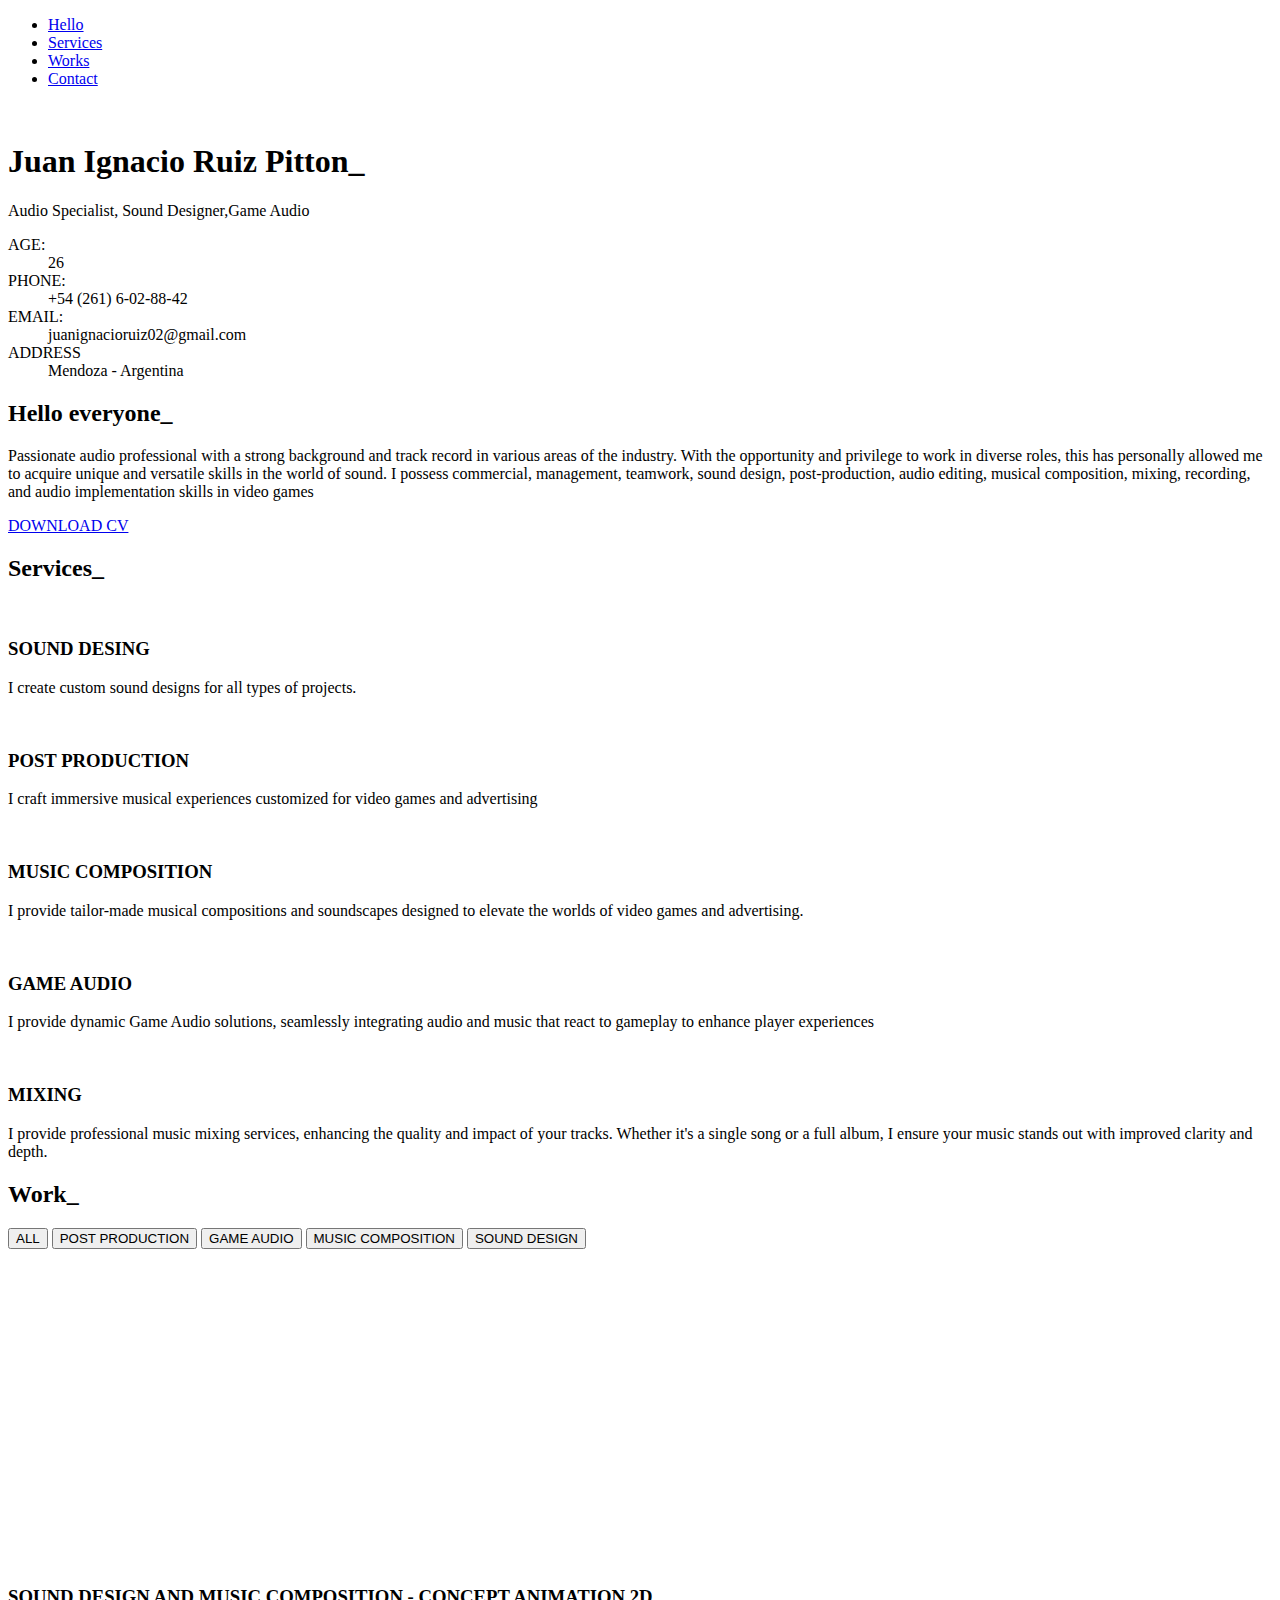
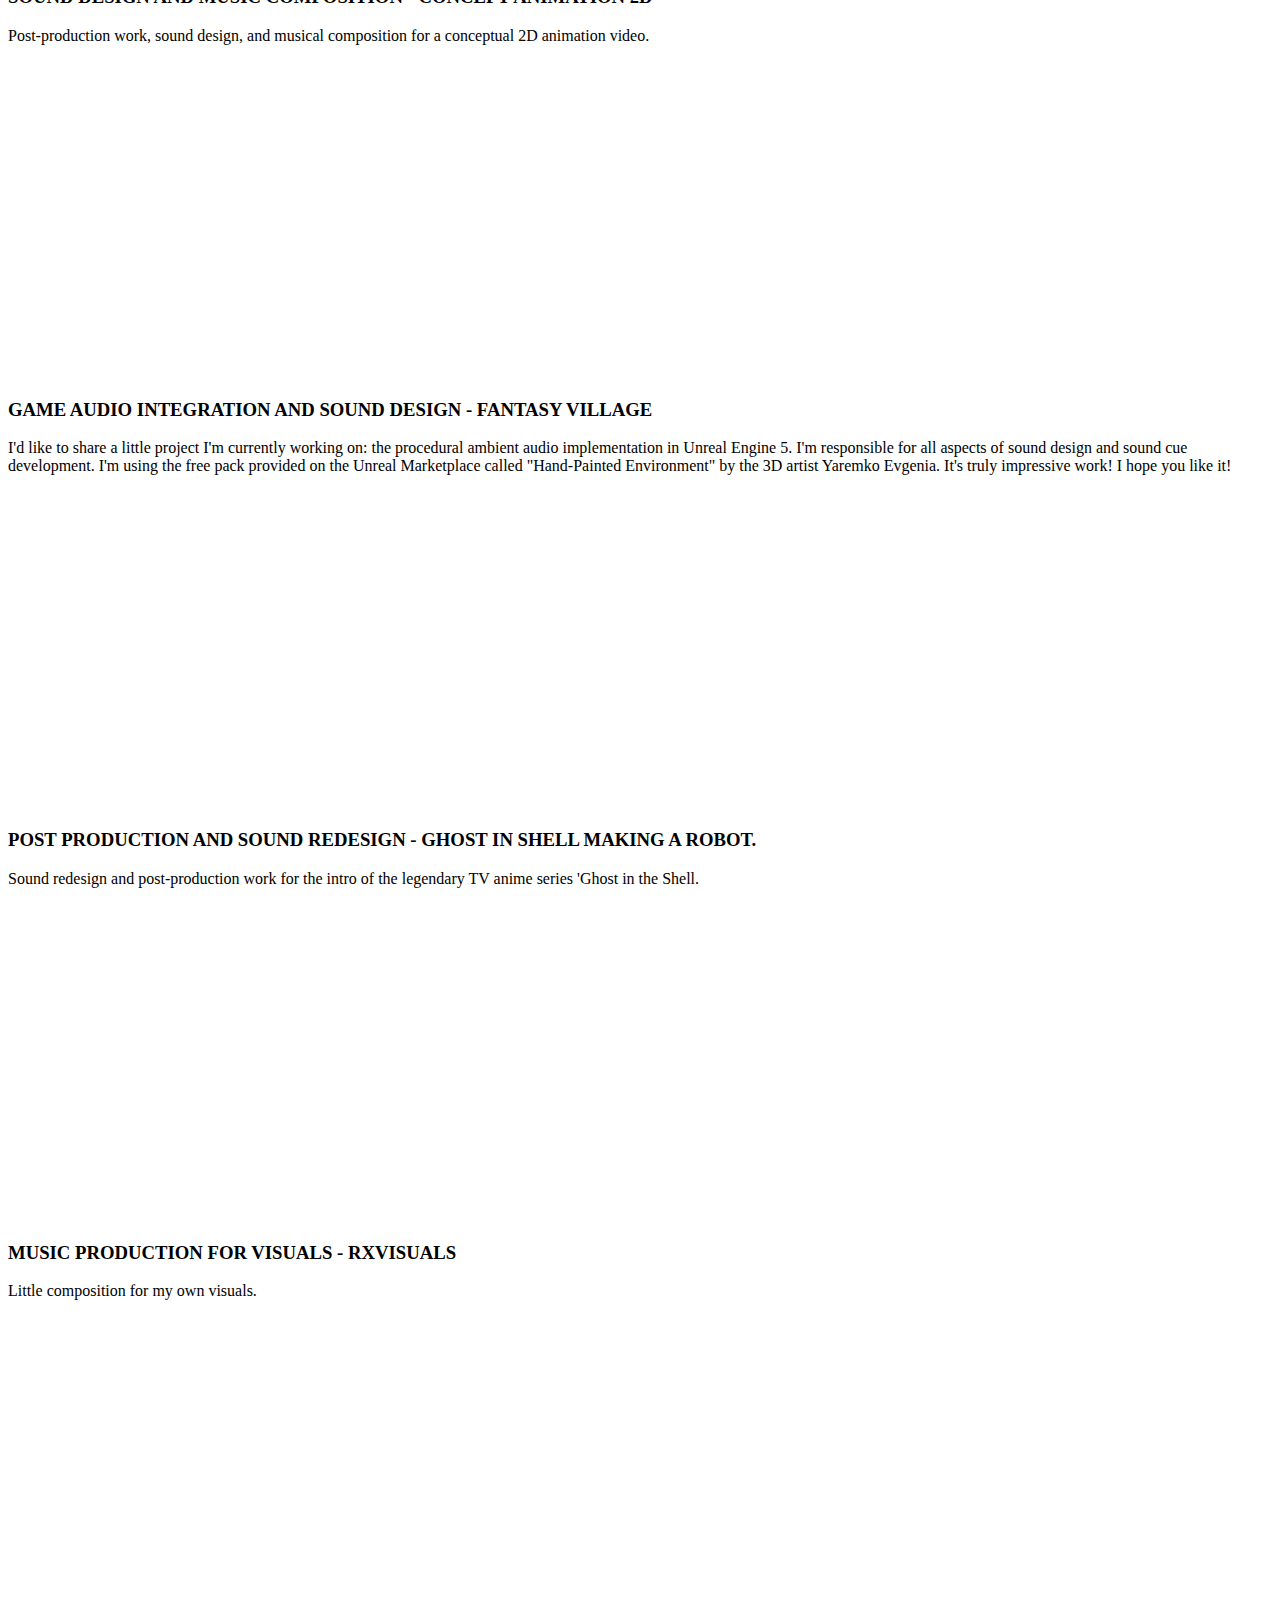
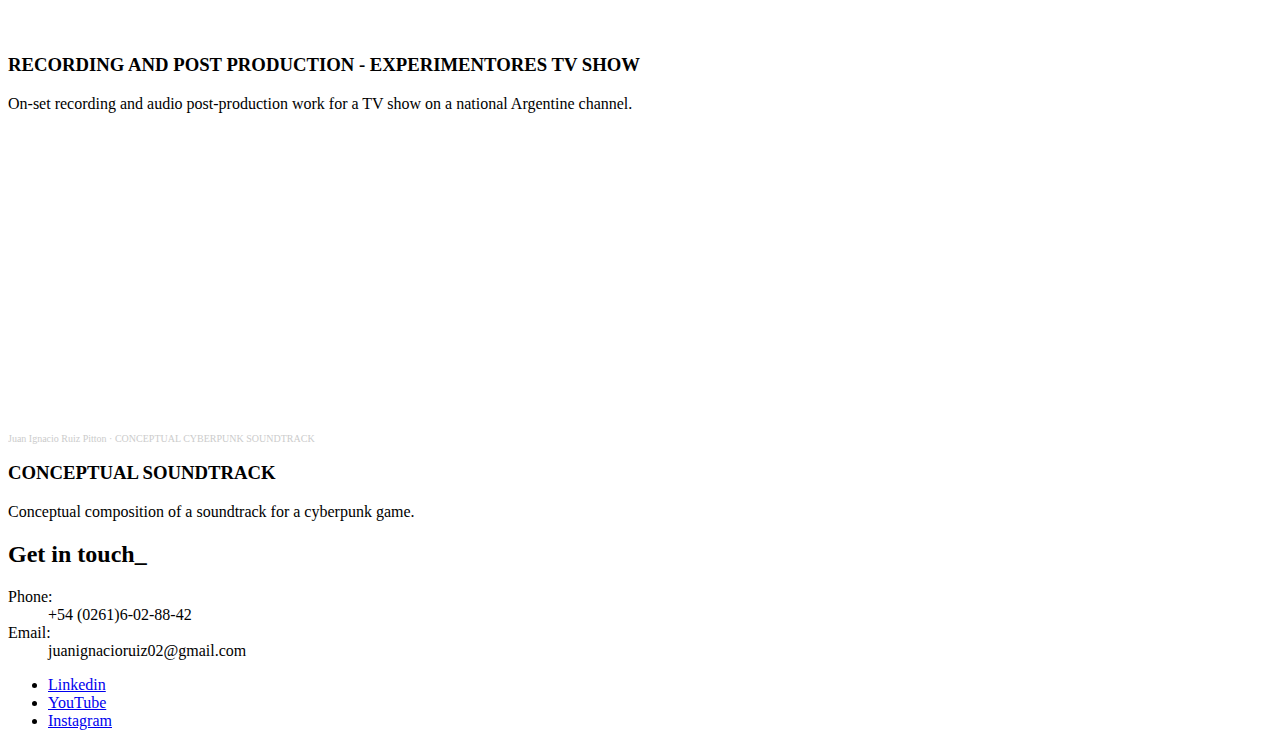
==== index.html @ 9170d61a "Commit 4" ====
<!DOCTYPE html>
<html lang="en">
  <head>
    <meta charset="UTF-8" />
    <meta http-equiv="X-UA-Compatible" content="IE=edge" />
    <meta name="viewport" content="width=device-width, initial-scale=1.0" />
    <!--=============== Remixicons ===============-->
    <link href="https://cdn.jsdelivr.net/npm/remixicon@3.5.0/fonts/remixicon.css" rel="stylesheet">

    <!--=============== Swiper Css ===============-->
    <link
      rel="stylesheet"
      href="https://cdn.jsdelivr.net/npm/swiper@8/swiper-bundle.min.css"
    />

    <!--=============== Css ===============-->
    <link rel="stylesheet" href="Juaniweb/assets/css" />
    <link rel="stylesheet" href="Juaniweb/assets/css/skins" />

    <!--=============== Skin Colors ===============-->
    <link
      rel="stylesheet"
      href="assets/css/skins/color-1.css"
      class="alternate-style"
      title="color-1"
      disabled
    />
    <link
      rel="stylesheet"
      href="assets/css/skins/color-2.css"
      class="alternate-style"
      title="color-2"
      disabled
    />

    <title>Portfolio Website</title>
  </head>
  <body>
    <!--=============== Header ===============-->
    <header class="header" id="header">
      <nav class="nav container">
        <div class="nav__menu" id="nav-menu">
          <ul class="nav__list">
            <li>
              <a href="#home" class="nav__link active link">Hello</a>
            </li>

            <li>
              <a href="#services" class="nav__link">Services</a>
            </li>

            <li>
              <a href="#works" class="nav__link">Works</a>
            </li>

            <li>
              <a href="#contact" class="nav__link">Contact</a>
            </li>

          </ul>
          <div class="nav_close" id="nav-close">
            <i class="ri-close-line"></i>
          </div>
        </div>
        <div class="nav__toggle" id="nav-toggle">
          <i class="ri-menu-fill"></i>
        </div>
      </nav>
    </header>

    <!--=============== Main ===============-->
    <main class="main">
      <!--=============== Home ===============-->
      <section class="home" id="home">
       <div class="home__container container grid">
        <img src="assets/img/profile2.jpg" alt="" class="home__img">

        <div class="home__data">
          <h1 class="home__name">Juan Ignacio Ruiz Pitton_</h1>
          <p class="home__work">Audio Specialist, Sound Designer,Game Audio</p>
          <dl class="home__list">
            <dt>AGE:</dt>
            <dd>26</dd>
            <dt>PHONE:</dt>
            <dd>+54 (261) 6-02-88-42</dd>
            <dt>EMAIL:</dt>
            <dd>juanignacioruiz02@gmail.com</dd>
            <dt>ADDRESS</dt>
            <dd>Mendoza - Argentina</dd>
          </dl>
         
          <div class="home__socials"></div>
          <a href="https://www.linkedin.com/in/juan-ignacio-ruiz-pitton-089198155/" target="_blank" class="home__social-link">
            <i class="ri-linkedin-fill"></i>
          </a>
          <a href="https://www.instagram.com/juanignacioruizpitton/" target="_blank" class="home__social-link">
            <i class="ri-instagram-fill"></i>
          </a>
      
        </div> 
       </div>
      </section>

      <!--=============== Hello ===============-->
      <section class="hello section container">
        <h2 class="section__title">Hello everyone_</h2>
        <p class="hello__details text-lg">
          Passionate audio professional with a strong background and track record in various areas of the industry. With the opportunity and privilege to work in diverse roles, this has personally allowed me to acquire unique and versatile skills in the world of sound.
          I possess commercial, management, teamwork, sound design, post-production, audio editing, musical composition, mixing, recording, and audio implementation skills in video games
        </p>
        <a href="assets/img/Juan Ignacio Ruiz.pdf" class="button button--flex text-sm"
        ><i class="ri-download-fill"></i> DOWNLOAD CV</a>
      </section>

      <!--=============== Services ===============-->
      <section class="services section container" id="services">
        <h2 class="section__tittle">Services_</h2>

        <div class="services__container grid">
          <div class="services__item">
            <div class="icon__box">
              <img src="assets/img/laptop.png" 
              alt="" 
              class="services__icon"
              />
              <div class="services__dot">
                <span class="dot"></span>
              </div>
            </div>
            <h3 class="services__tittle text-lg">SOUND DESING</h3>
            <p class="services__detail">I create custom sound designs for all types of projects.</p>
          </div>
        </div>

        <div class="services__container grid">
          <div class="services__item">
            <div class="icon__box">
              <img src="assets/img/laptop.png" 
              alt="" 
              class="services__icon"
              />
              <div class="services__dot">
                <span class="dot"></span>
              </div>
            </div>
            <h3 class="services__tittle text-lg">POST PRODUCTION</h3>
            <p class="services__detail">I craft immersive musical experiences customized for video games and advertising</p>
          </div>
        </div>

        <div class="services__container grid">
          <div class="services__item">
            <div class="icon__box">
              <img src="assets/img/laptop.png" 
              alt="" 
              class="services__icon"
              />
              <div class="services__dot">
                <span class="dot"></span>
              </div>
            </div>
            <h3 class="services__tittle text-lg">MUSIC COMPOSITION</h3>
            <p class="services__detail">I provide tailor-made musical compositions and soundscapes designed to elevate the worlds of video games and advertising.</p>
          </div>
        </div>

        <div class="services__container grid">
          <div class="services__item">
            <div class="icon__box">
              <img src="assets/img/laptop.png" 
              alt="" 
              class="services__icon">
              <div class="services__dot">
                <span class="dot"></span>
              </div>
            </div>
            <h3 class="services__tittle text-lg">GAME AUDIO</h3>
            <p class="services__detail">I provide dynamic Game Audio solutions, seamlessly integrating audio and music that react to gameplay to enhance player experiences</p>
          </div>
        </div>

        <div class="services__container grid">
          <div class="services__item">
            <div class="icon__box">
              <img src="assets/img/laptop.png" 
              alt="" 
              class="services__icon"
              />
              <div class="services__dot">
                <span class="dot"></span>
              </div>
            </div>
            <h3 class="services__tittle text-lg">MIXING</h3>
            <p class="services__detail">I provide professional music mixing services, enhancing the quality and impact of your tracks. Whether it's a single song or a full album, I ensure your music stands out with improved clarity and depth.</p>
          </div>
        </div>

      </section>

      <!--=============== Resume ===============-->
      <section class="section container" id="resume"></section>

      <!--=============== Skills ===============-->


      <!--=============== Projects ===============-->
      <section class="work section container" id="portfolio">
        <h2 class="section__title">Work_</h2>
        <div class="proyect__categories">
          <button class="category__btn text-xs active-work" data-filter=".app">
            ALL
          </button>
          <button class="category__btn text-xs" data-filter=".post">
            POST PRODUCTION
          </button>
          <button class="category__btn text-xs" data-filter=".game" >
            GAME AUDIO
          </button>
          <button class="category__btn text-xs" data-filter=".music"> 
            MUSIC COMPOSITION
          </button>
          <button class="category__btn text-xs" data-filter=".sound">
            SOUND DESIGN
          </button>
        </div>

        <div class="proyects__container grid">
          <div class="proyect item grid mix music post">
            <iframe class="iframe__proyect" width="560" height="315" src="https://www.youtube.com/embed/kNEEbH_IM5s?si=lIDcU-3-GlAvDdm1" title="YouTube video player" frameborder="0" allow="accelerometer; autoplay; clipboard-write; encrypted-media; gyroscope; picture-in-picture; web-share" allowfullscreen></iframe>

            <div class="proyect__data">
              <h3 class="proyect__title text-lg">SOUND DESIGN AND MUSIC COMPOSITION - CONCEPT ANIMATION 2D</h3>
              <p class="proyect__description">Post-production work, sound design, and musical composition for a conceptual 2D animation video.
              </p>
  
            </div>
          </div>

          <div class="proyect item grid mix post">
            <iframe width="560" height="315" src="https://www.youtube.com/embed/WBOC1J41eSE?si=J01RtgYB1wat3r5U" title="YouTube video player" frameborder="0" allow="accelerometer; autoplay; clipboard-write; encrypted-media; gyroscope; picture-in-picture; web-share" allowfullscreen></iframe>

            <div class="proyect__data">
              <h3 class="proyect__title text-lg">GAME AUDIO INTEGRATION AND SOUND DESIGN - FANTASY VILLAGE</h3>
              <p class="proyect__description">I'd like to share a little project I'm currently working on: the procedural ambient audio implementation in Unreal Engine 5. I'm responsible for all aspects of sound design and sound cue development.
              I'm using the free pack provided on the Unreal Marketplace called "Hand-Painted Environment" by the 3D artist Yaremko Evgenia. It's truly impressive work!
                I hope you like it!
              </p>
  
            </div>
          </div>


          <div class="proyect item grid mix game">
            <iframe width="560" height="315" src="https://www.youtube.com/embed/D_NocjcwOg0?si=j-c3Pp-JWdVt-SX1" title="YouTube video player" frameborder="0" allow="accelerometer; autoplay; clipboard-write; encrypted-media; gyroscope; picture-in-picture; web-share" allowfullscreen></iframe>

            <div class="proyect__data">
              <h3 class="proyect__title text-lg">POST PRODUCTION AND SOUND REDESIGN - GHOST IN SHELL MAKING A ROBOT.</h3>
              <p class="proyect__description">Sound redesign and post-production work for the intro of the legendary TV anime series 'Ghost in the Shell.
              </p>
  
            </div>
          </div>

          <div class="proyect item grid mix sound">
            <iframe width="560" height="315" src="https://www.youtube.com/embed/nrqXZOVHWTw?si=PqGUrWaxvTkSLyUp" title="YouTube video player" frameborder="0" allow="accelerometer; autoplay; clipboard-write; encrypted-media; gyroscope; picture-in-picture; web-share" allowfullscreen></iframe>

            <div class="proyect__data">
              <h3 class="proyect__title text-lg">MUSIC PRODUCTION FOR VISUALS - RXVISUALS</h3>
              <p class="proyect__description">Little composition for my own visuals.
              </p>
  
            </div>
          </div>

          <div class="proyect item grid mix sound">
            <iframe width="560" height="315" src="https://www.youtube.com/embed/YDOxk1m4gps?si=6aDltIDBm-mNzLPO" title="YouTube video player" frameborder="0" allow="accelerometer; autoplay; clipboard-write; encrypted-media; gyroscope; picture-in-picture; web-share" allowfullscreen></iframe>

            <div class="proyect__data">
              <h3 class="proyect__title text-lg">RECORDING AND POST PRODUCTION - EXPERIMENTORES TV SHOW</h3>
              <p class="proyect__description">On-set recording and audio post-production work for a TV show on a national Argentine channel.
              </p>
  
            </div>
          </div>

          <div class="proyect item grid mix sound">
            <iframe width="100%" height="300" scrolling="no" frameborder="no" allow="autoplay" src="https://w.soundcloud.com/player/?url=https%3A//api.soundcloud.com/playlists/1700555829%3Fsecret_token%3Ds-ZeQT6XT75XA&color=%232c252e&auto_play=false&hide_related=false&show_comments=true&show_user=true&show_reposts=false&show_teaser=true&visual=true"></iframe><div style="font-size: 10px; color: #cccccc;line-break: anywhere;word-break: normal;overflow: hidden;white-space: nowrap;text-overflow: ellipsis; font-family: pixel-font;font-weight: 100;"><a href="https://soundcloud.com/juani-ruiz-118474323" title="Juan Ignacio Ruiz Pitton" target="_blank" style="color: #cccccc; text-decoration: none;">Juan Ignacio Ruiz Pitton</a> · <a href="https://soundcloud.com/juani-ruiz-118474323/sets/conceptual-cyberpunk-soundtrack/s-ZeQT6XT75XA" title="CONCEPTUAL CYBERPUNK SOUNDTRACK" target="_blank" style="color: #cccccc; text-decoration: none;">CONCEPTUAL CYBERPUNK SOUNDTRACK</a></div>

            <div class="proyect__data">
              <h3 class="proyect__title text-lg">CONCEPTUAL SOUNDTRACK</h3>
              <p class="proyect__description">Conceptual composition of a soundtrack for a cyberpunk game.
              </p>
  
            </div>
          </div>

          
        </div>
      </section>

      <!--=============== Testimonials ===============-->
      <section class="testimonials section"></section>

      <!--=============== Blog ===============-->
      <section class="blog section container" id="blog"></section>

      <!--=============== Contact ===============-->
      <section class="contact section" id="contact">
        <div class="contact__content conteiner">
          <h2 class="section__title">Get in touch_</h2>


          <div class="contact__container grid">
            <div class="contact__info">
              <dl class="contact__list">
                <dt>Phone:</dt>
                <dd>+54 (0261)6-02-88-42</dd>
                <dt>Email:</dt>
                <dd>juanignacioruiz02@gmail.com</dd>
              </dl>

              <ul class="contact__socials">
                <li>
                  <a href="https://www.linkedin.com/in/juan-ignacio-ruiz-pitton-089198155/" class="contact_social-link">Linkedin</a>
                </li>
                <li>
                  <a href=https://www.youtube.com/channel/UCSoTl-fzHW7zSF-9HpUtX5Q" class="contact_social-link">YouTube</a>
                </li>
                <li>
                  <a href="https://www.instagram.com/juanignacioruizpitton/" class="contact_social-link">Instagram</a>
                </li>
              </ul>
            </div>
          </div>
        </div>

     <!--=============== div class="contact__form">
          <p class="contact__form-title">Or just write me a letter here_</p>

          <form action="" id="contact-form">
            <div class="contact__input-div">
              <input type="text" 
              name="name"
              placeholder="Your name" 
              class="contact__input"
              id="contact-name"
              >
            </div>

            <div class="contact__input-div">
              <input type="email" 
              name="email"
              placeholder="Your e-mail" 
              class="contact__input"
              id="contact-email"
              >
            </div>

            <div class="contact__input-div">
              <textarea
              name="message"
              placeholder="Type the message here" 
              class="contact__input textarea" 
              id="message" 
              cols="30" 
              rows="10"
              ></textarea>
            </div>

           <p class="contact_message text-sm" id="contact-message">
            Message
           </p>

           <button type="submit" class="button contact__button">
            SEND
          </button>
          </form>
        </div>===============-->
    

      </section>
    </main>

    <!--=============== Style Switcher ===============-->
    <div class="style__switcher"></div>

    <!--=============== Mixitup ===============-->
    <script src="assets/js/mixitup.min.js"></script>

    <!--=============== Swiper Js ===============-->
    <script src="https://cdn.jsdelivr.net/npm/swiper@8/swiper-bundle.min.js"></script>

    <!--=============== Email Js ===============-->
    <script 
    type="text/javascript" src="https://cdn.jsdelivr.net/npm/@emailjs/browser@3/dist/email.min.js">

    </script>

    <!--=============== Js ===============-->
    <script src="assets/js/main.js"></script>

    <!--=============== Common ===============-->
    <script src="assets/js/common.js"></script>
  </body>
</html>
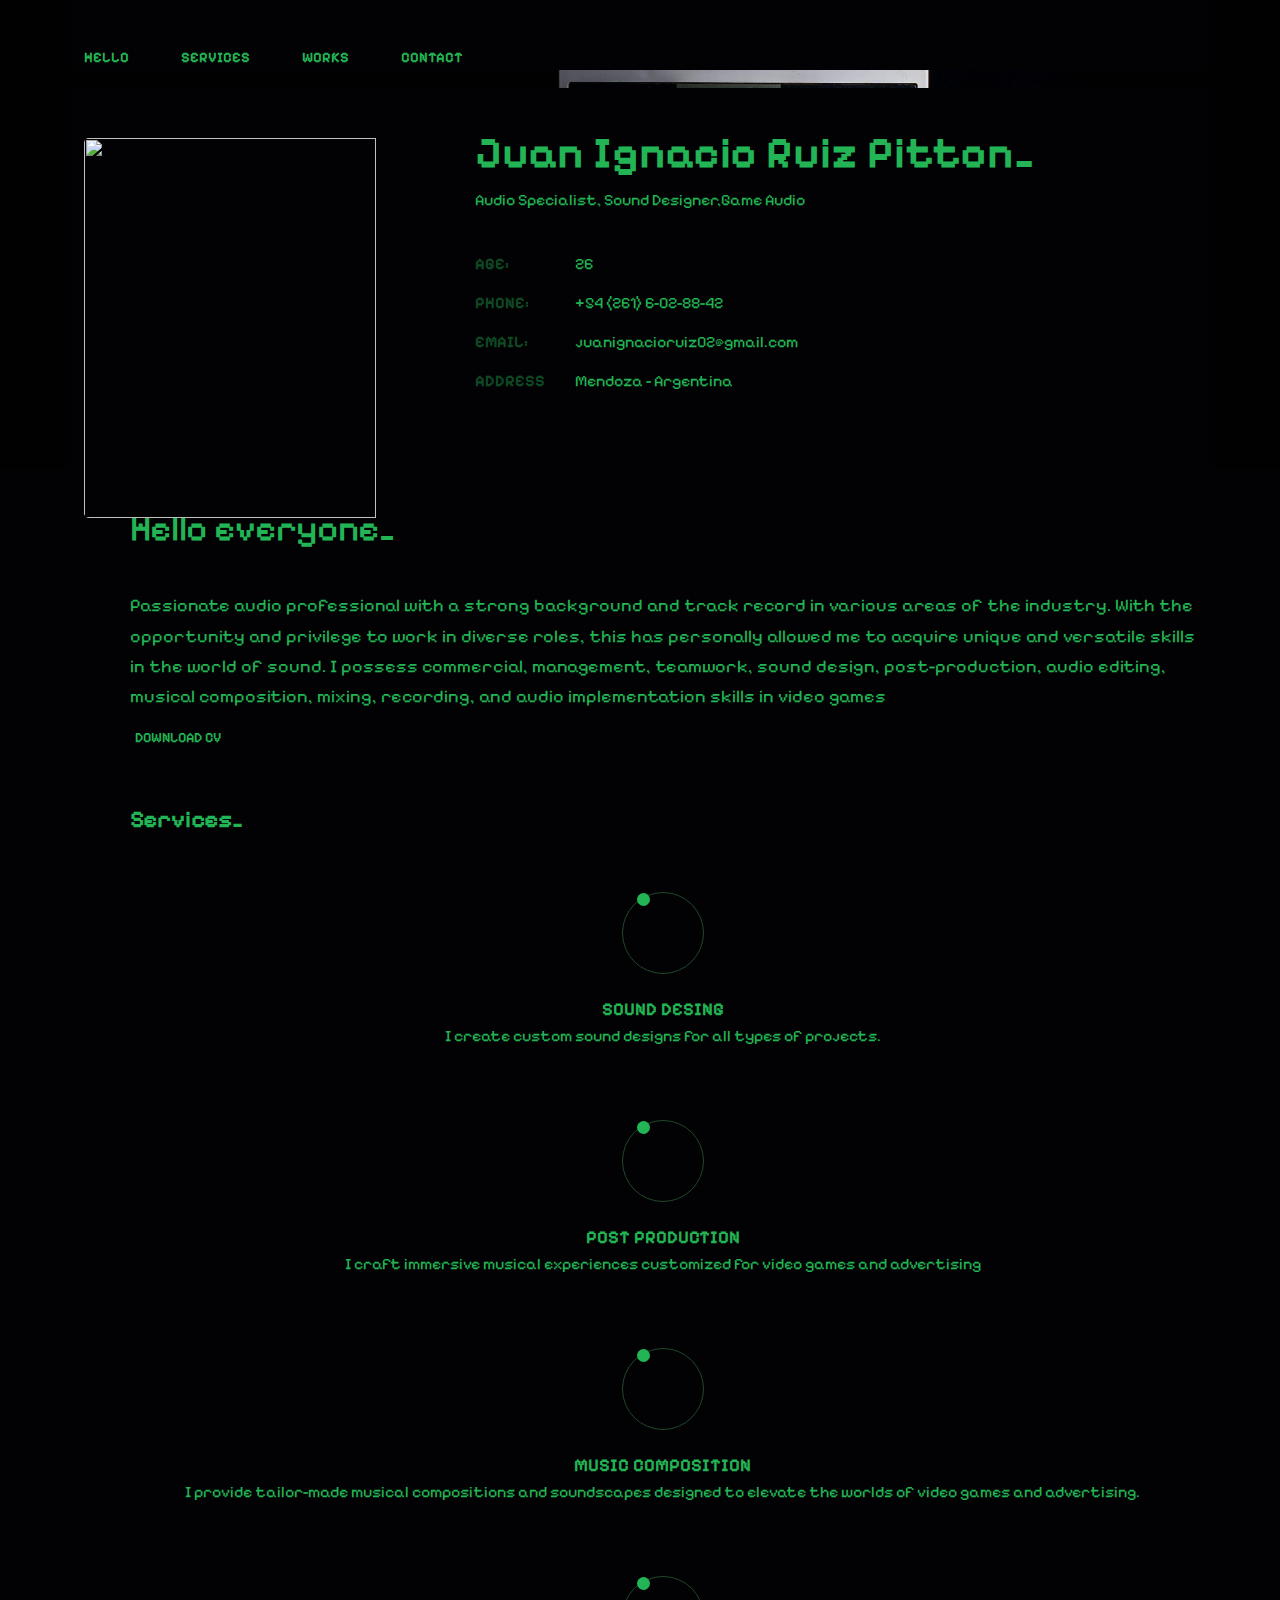
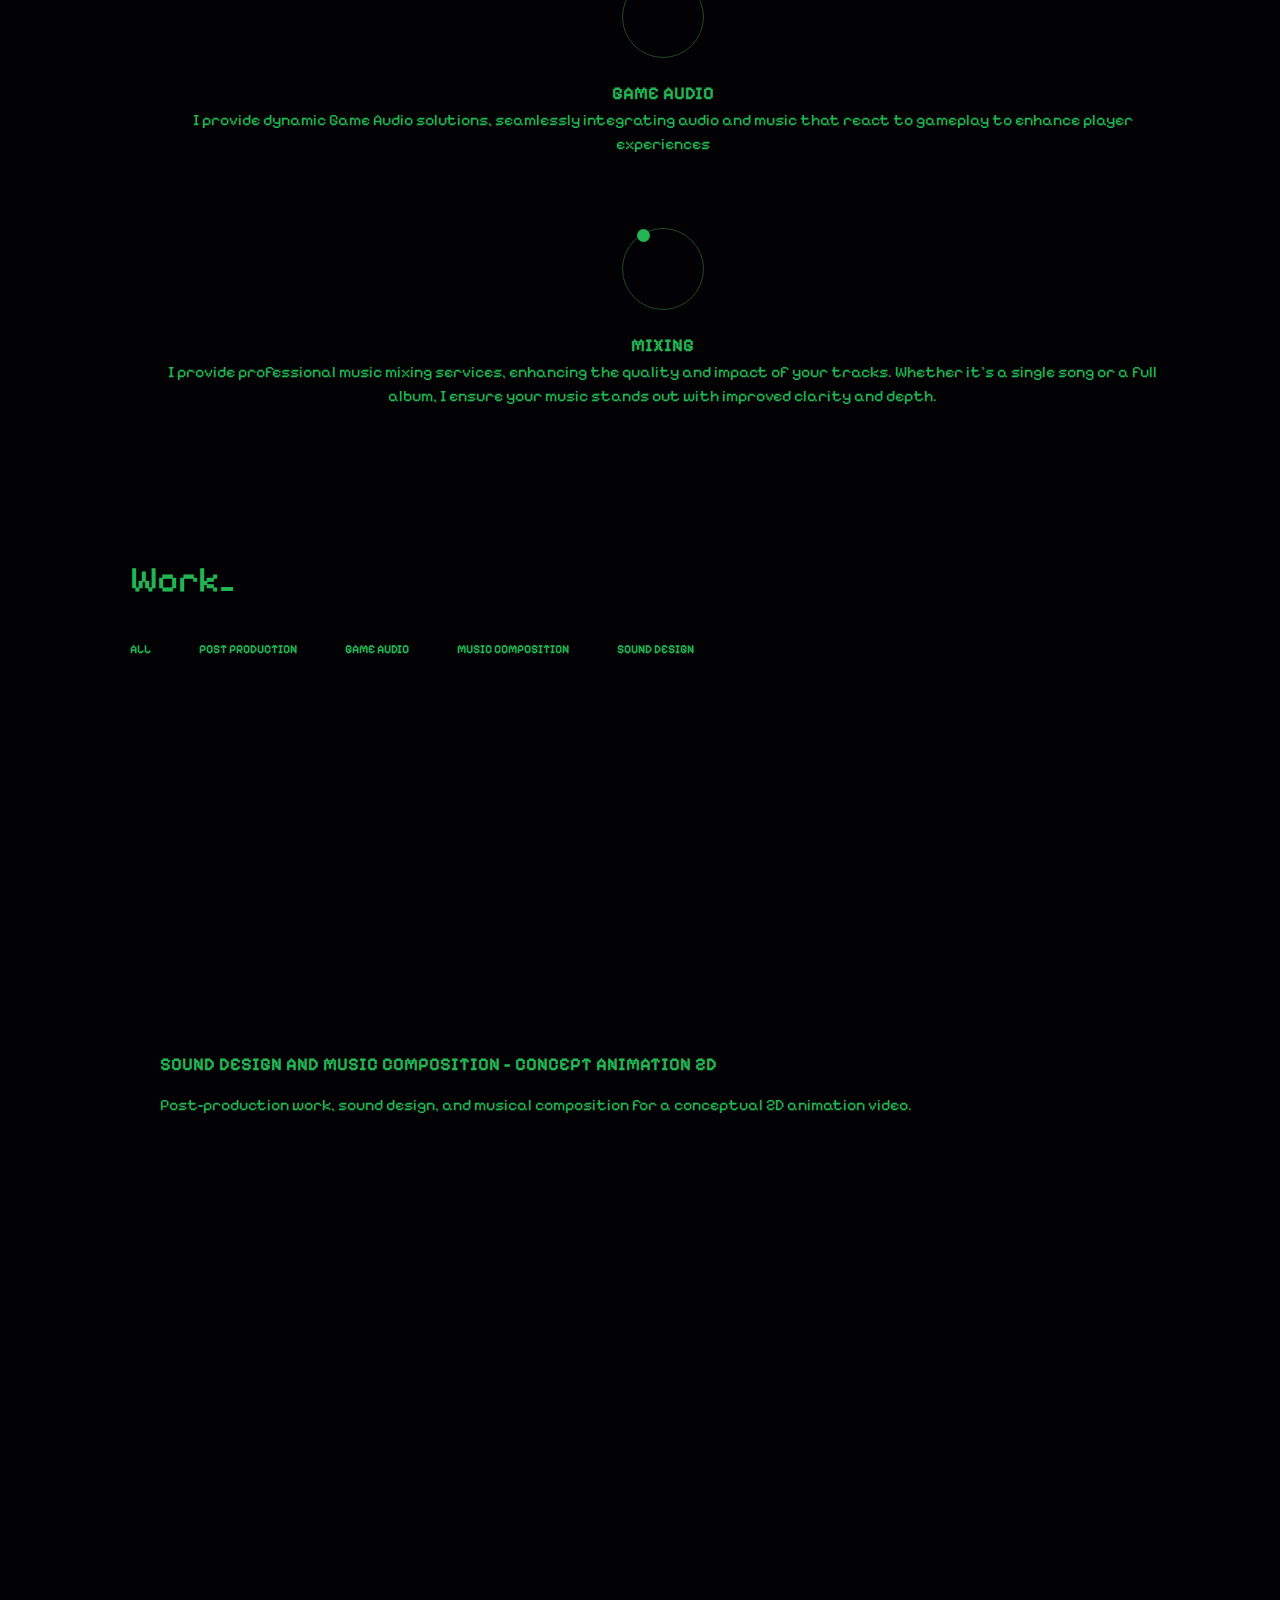
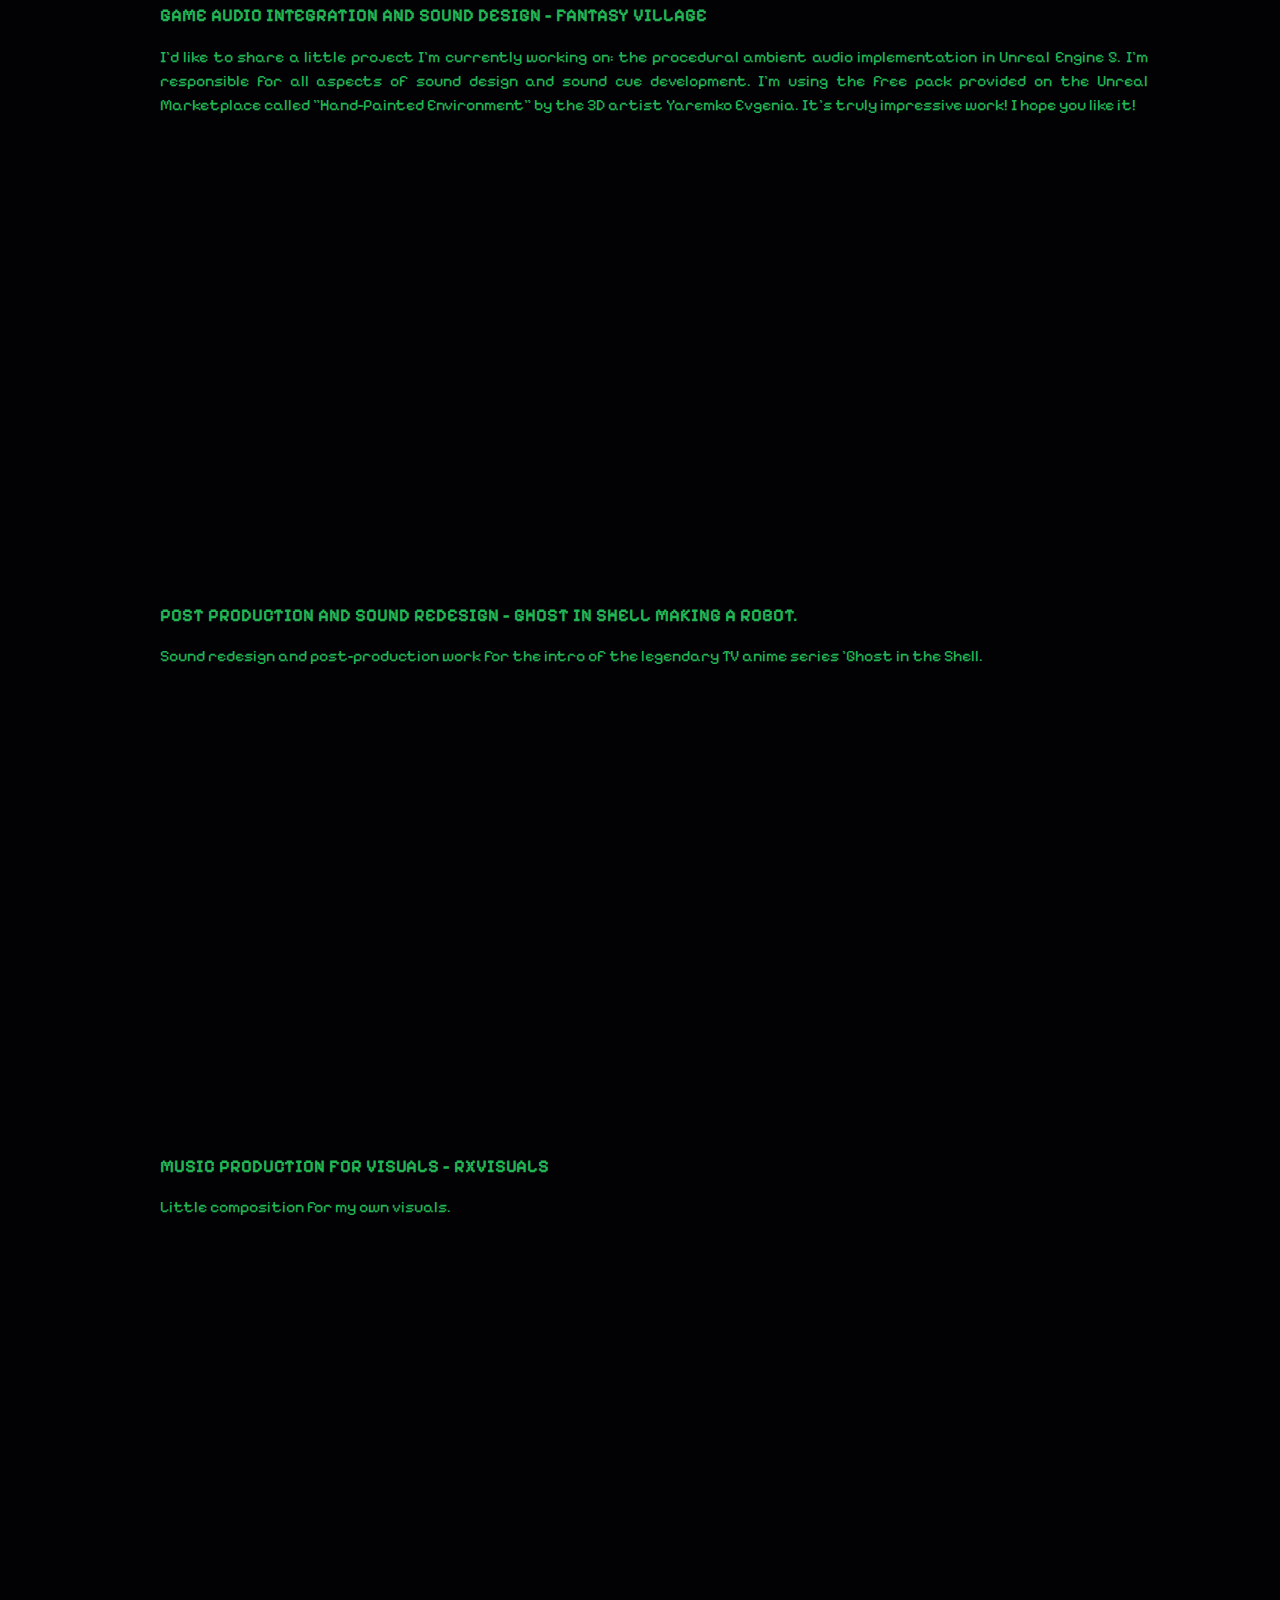
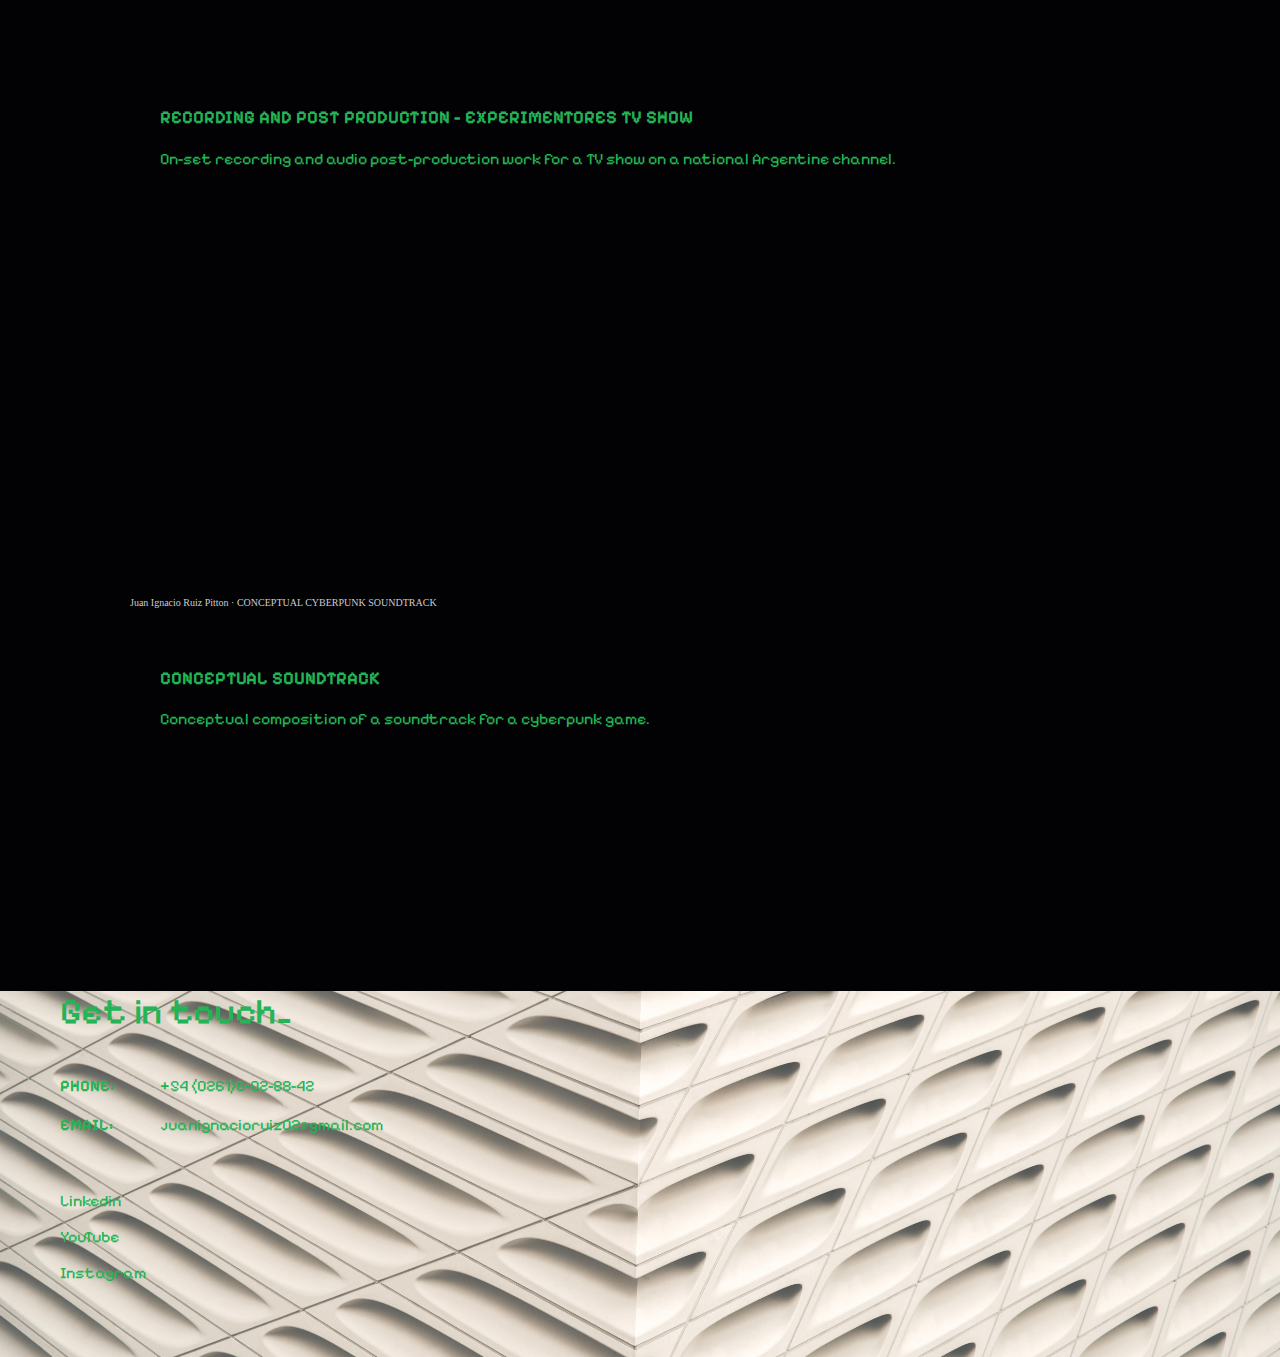
==== commit a064bded: "Commit 8" ====
--- a/index.html
+++ b/index.html
@@ -14,8 +14,8 @@
     />
 
     <!--=============== Css ===============-->
-    <link rel="stylesheet" href="Juaniweb/assets/css" />
-    <link rel="stylesheet" href="Juaniweb/assets/css/skins" />
+    <link rel="stylesheet" href="Juaniweb/assets/css/style.css" />
+    <link rel="stylesheet" href="Juaniweb/css/skins/color-1.css" />
 
     <!--=============== Skin Colors ===============-->
     <link
--- a/Juaniweb/assets/css/style.css
+++ b/Juaniweb/assets/css/style.css
@@ -0,0 +1,592 @@
+/*=============== Google Fonts ===============*/
+@import url('https://fonts.googleapis.com/css2?family=Pixelify+Sans:wght@600&display=swap');
+
+/*=============== Css Variables ===============*/
+:root {
+  --header-height: 3.5rem;
+
+  /*========== Colors ==========*/
+  --title-color: #22b455;
+  --text-color: #22b455;
+  --text-color-alt: #204829;
+  --bg-color: #020204;
+  --bg-color-alt: #020204;
+  --border-color: #204829;
+
+  /*========== Font and typography ==========*/
+  --pixel-font: 'Pixelify Sans', cursive;
+
+  --fs-h1: 2.75rem;
+  --fs-h2: 2.25rem;
+  --fs-lg: 1.125rem;
+  --fs-base: 1rem;
+  --fs-sm: 0.875rem;
+  --fs-xs: 0.75rem;
+
+  /*========== Font Weight ==========*/
+  --medium: 500;
+  --semibold: 600;
+  --bold: 700;
+}
+
+/*=============== Base ===============*/
+* {
+  margin: 0;
+  padding: 0;
+  box-sizing: border-box;
+}
+
+html {
+  scroll-behavior: smooth;
+}
+
+body,
+button,
+input,
+textarea {
+  font-family: var(--roboto-font);
+  font-size: var(--fs-base);
+}
+
+body {
+  background-color: var(--bg-color);
+  color: var(--text-color);
+  line-height: 1.5em;
+}
+
+h1,
+h2,
+h3,
+h4 {
+  font-family: var(--mono-font);
+  font-weight: var(--bold);
+}
+
+ul {
+  list-style: none;
+}
+
+a {
+  text-decoration: none;
+}
+
+button {
+  cursor: pointer;
+  background: none;
+  border: none;
+  outline: none;
+}
+
+img {
+  max-width: 100%;
+  height: auto;
+}
+
+textarea,
+input {
+  background: none;
+  border: none;
+  outline: none;
+}
+
+/*=============== Reusable Css ===============*/
+.container{
+  background-color: #020204;
+  max-width: 1140px;
+  margin: auto;
+  padding-left: 0.9rem;
+  padding-right: 0.9rem;
+}
+
+.grid{
+  display: grid;
+}
+.section{
+  padding-left: 3.75rem;
+  padding-bottom: 3.75rem;
+}
+
+.section__title {
+  font-size: var(--fs-h2);
+  line-height: 1.17em;
+  font-weight: var(--medium);
+  margin-bottom: 1.12em;
+  font-family: var(--pixel-font);
+}
+
+.text-lg {
+  font-size: var(--fs-lg);
+  line-height: 1.67em;
+  font-family: var(--pixel-font);
+}
+
+.text-sm {
+  font-size: var(--fs-sm);
+  line-height: 1.43em;
+  font-family: var(--pixel-font);
+}
+
+.text-xs {
+  font-size: var(--fs-xs);
+  font-family: var(--pixel-font);
+  color: #22b455;
+}
+
+/*=============== Header ===============*/
+.header{
+  position: absolute;
+  top:0;
+  left:0;
+  width: 100%;
+  z-index: 100;
+}
+.nav{
+  height: calc(var(--header-height) + 0.875rem);
+  display: flex;
+  align-items: flex-end;
+}
+
+.nav__list{
+  display: flex;
+  column-gap: 3.25rem;
+}
+
+.nav__link{
+  color: #22b455;
+  font-size: 0.9rem;
+  font-weight: var(--bold);
+  font-family: var(--pixel-font);
+  text-transform: uppercase;
+  position: relative;
+  transition: 0.3s;
+}
+
+.nav__link:hover {
+  opacity: 0.5;
+}
+
+.nav__link:after{
+  content: '';
+  position: absolute;
+  bottom: 0;
+  right: -0.5rem;
+  width: 7px;
+  height: 2px;
+  background-color: #204829;
+  opacity: 0;
+  transition: 0.3s;
+}
+
+.nav__link:hover::after {
+  opacity: 1;
+}
+
+.nav__close,
+.nav__toggle {
+  display: none;
+}
+
+/* Active Link */
+.active-link{
+  opacity: 0.5;
+}
+
+.active-link::after{
+  opacity: 1;
+}
+/* Scroll Header */
+
+/*=============== Home ===============*/
+.home{
+  background: url(../img/home-bg-3.jpg);
+  background-size: cover;
+  background-position: 70%;
+  padding-top: 5.5rem;
+  margin-bottom: 2.5rem;
+  position: relative;
+}
+.home::before{
+  content: '';
+  position: absolute; 
+  top: 0;
+  left: 0;
+  width: 100%;
+  height: 100%;
+  background: var(--linear-gradient);
+}
+.home__container{
+  grid-template-columns: 4fr 8fr;
+  column-gap: 1.875rem;
+}
+
+.home__img,
+.home__data{
+  z-index: 10;
+}
+.home__img{
+  width: 90%;
+  height: 380px;
+  object-fit: cover;
+  border-radius: 0.3rem;
+  transform: translateY(3.125rem);
+  box-shadow: 0 0 27px rgb(96, 96, 96 / 34%);
+}
+.home__name,
+.home__work,
+.home__list,
+.home__social-link {
+color: #22b455;
+font-family: var(--pixel-font);
+}
+.home__name{
+  font-size: var(--fs-h1);
+  line-height: 1.14em;
+  margin: 0.9em 0 0.23em;
+}
+.home__work {
+  margin-bottom: 2.5em;
+}
+
+.home__list dt{
+  float: left;
+  font-weight: var(--bold);
+  opacity: 0.4;
+}
+
+.home__list dd {
+  padding-left: 6.25em;
+}
+
+.home__list dd:not(:last-child) {
+  margin-bottom: 0.94em;
+}
+
+.home__socials{
+  margin: 1.25rem 0 2.2rem;
+}
+
+.home__social-link {
+  font-size: 1.7rem;
+  line-height: 1.36em;
+  margin-right: 0.25rem;
+  opacity: 0.4;
+  transition: 0.3s;
+}
+.home__social-link:hover{
+  opacity: 1;
+}
+/*=============== Hello ===============*/
+.hello_details {
+  margin-bottom: 1.67em;
+  text-align: justify;
+}
+
+/*=============== Buttons ===============*/
+.button {
+  display: inline-block;
+  background-color: var(--primary-color);
+  color: #fff
+  padding 1.1em 2.1em;
+  border-radius: 1.56rem;
+  font-weight: var(--semibold);
+  color: #22b455;
+  font-family: var(--pixel-font);
+  transition: 0.3s;
+}
+.button:hover{
+  background-color: var(--primary-color-alt);
+}
+
+.button--flex{
+  display: inline-flex;
+  align-items: flex-start;
+  column-gap: 0.3rem;
+}
+
+/*=============== Services ===============*/
+.section__container {
+  grid-template-columns: repeat(3,1fr);
+  gap: 1.875rem;
+  font-family: var(--pixel-font);
+}
+
+.services__item {
+  border: 1px solid var(--bg-color);
+  padding: 2.5rem 1.25rem 1.875rem;
+  text-align: center;
+  font-family: var(--pixel-font);
+}
+
+.icon__box {
+  border: 1px solid var(--border-color);
+  width: 82px;
+  height: 82px;
+  border-radius: 50%;
+  margin: 0 auto;
+  margin-bottom: 1.25rem;
+  position: relative;
+  display: flex;
+}
+
+
+
+.services__dot {
+  position: absolute;
+  left: 0;
+  top: 0;
+  width: 100%;
+  height: 100%;
+  animation: service-dot 2s linear infinite;
+  animation-play-state: paused;
+}
+
+.services__item:hover .services__dot{
+  animation-play-state: running;
+}
+
+@keyframes service-dot {
+  0% {
+    transform: rotate(0deg);
+  }
+
+  100% {
+    transform: rotate(1turn);
+  }
+}
+
+.dot{
+  width: 13px;
+  height: 13px;
+  background-color: #22b455;
+  border-radius: 50%;
+  position: absolute;
+  top: 0;
+  left: 0.9rem;
+}
+
+.section__tittle{
+  font-family: var(--pixel-font);
+  margin-bottom:  0.8em;
+ 
+}
+
+
+/*=============== Resume ===============*/
+
+/*=============== Skills ===============*/
+
+.skills__container {
+  grid-template-columns: repeat(2,445px);
+  column-gap: 7rem;
+  margin-right: 20px;
+}
+
+
+.skills__list {
+  row-gap: 1.8rem;
+  font-family: var(--pixel-font);
+}
+
+.skills__title { 
+  display: flex;
+  justify-content: space-between;
+  margin-bottom: 0.625rem;
+  font-family: var(--pixel-font);
+}
+
+/*=============== Projects ===============*/
+.proyect__categories {
+  display: flex;
+  column-gap: 3rem;
+  margin-bottom: 1.875rem;
+}
+
+.category__btn {
+  color: var(--text-color);
+  font-weight: var(--bold);
+  position: relative;
+}
+
+.category__btn:hover {
+  color: var(--primary-color);
+}
+
+.category__btn::after {
+  content: '';
+  position: absolute;
+  bottom: 0;
+  right: -0.5rem;
+  width: 7px;
+  height: 2px;
+  background-color: var(--primary-color);
+  opacity: 0;
+  transition: 0.3s;
+}
+
+.category__btn:hover::after {
+  opacity: 1;
+}
+
+.active-work {
+  color: var(--primary-color);
+}
+
+.active-work::after {
+  opacity: 1;
+}
+
+.proyects__container{
+  row-gap: 2.5rem;
+  font-family: var(--pixel-font);
+}
+.proyect__item {
+  grid-template-columns: 5fr 7fr;
+}
+
+.proyect__data {
+padding: 3rem 3rem 2.5rem 1.875rem;
+}
+
+.proyect__title {
+  margin-bottom: 0.8em;
+  text-align: justify;
+}
+
+.proyect__description {
+  margin-bottom: 2.5em;
+  text-align: justify;
+}
+
+
+/*=============== Testimonials ===============*/
+
+/*=============== Blog ===============*/
+
+/*=============== Contact ===============*/
+.contact {
+  background: url(../img/bg.jpg);
+  background-size: cover;
+  background-position: 50%;
+  position: relative;
+}
+
+.contact::before {
+  content: '';
+  background: var(--linear-gradient);
+  height: 100%;
+  width: 100%;
+  position: absolute;
+  left: 0;
+  top: 0;
+}
+
+.contact__content {
+  z-index: 10;
+  position: relative;
+}
+
+.contact__conteiner {
+  grid-template-columns: 4fr 5fr 3fr;
+  column-gap: 1.875rem;
+  padding-top: 1.25rem;
+}
+
+.contact .section__title,
+.contact__list,
+.contact_social-link,
+::placeholder,
+.contact__input
+.contact__form-title,
+.footer__copy{
+  color: #22b455;
+  font-family: var(--pixel-font);
+}
+
+
+.contact__list{
+  margin-bottom: 3.25rem;
+}
+
+.contact__list dt {
+  float: left;
+  font-weight: var(--bold);
+  text-transform: uppercase;
+}
+
+.contact__list dd {
+  padding-left: 6.25rem;
+  margin-bottom: 0.94em;
+}
+
+.contact__socials li {
+  margin-bottom: 0.75rem
+}
+
+.contact__form {
+  position: relative;
+  font-family: var(--pixel-font);
+}
+
+.contact__form-title{
+  margin-bottom: 1.25em;
+}
+
+.contact__input-div {
+  margin-bottom: 0.94em;
+}
+
+.contact__input {
+  width: 100%;
+  border: 1px solid var(--text-color);
+  border-radius: 3px;
+  padding: 0.625rem;
+}
+
+.textarea {
+  height: 7.2;
+  resize: none;
+}
+
+.contact__input:focus {
+  box-shadow: inset 0 0 5px; color: black;
+}
+
+.contact_message { 
+  font-family: var(--pixel-font);
+}
+
+.color-light {
+  opacity: 0;
+}
+
+.color-dark {
+  opacity: 0.4;
+}
+
+.contact__button {
+  margin-top: 1.875rem;
+  width: 100%;
+  box-shadow: 0 1px 29px rgb(0, 0, 40%);
+}
+/*=============== Blog Details ===============*/
+
+/*=============== Style Switcher ===============*/
+
+/*=============== BreakPoints ===============*/
+/* for large devices */
+@media screen and (max-width: 1200px) {
+}
+
+@media screen and (max-width: 992px) {
+}
+
+/* for medium devices */
+@media screen and (max-width: 768px) {
+}
+
+@media screen and (max-width: 576px) {
+}
+
+/* for small devices */
+@media screen and (max-width: 350px) {
+}
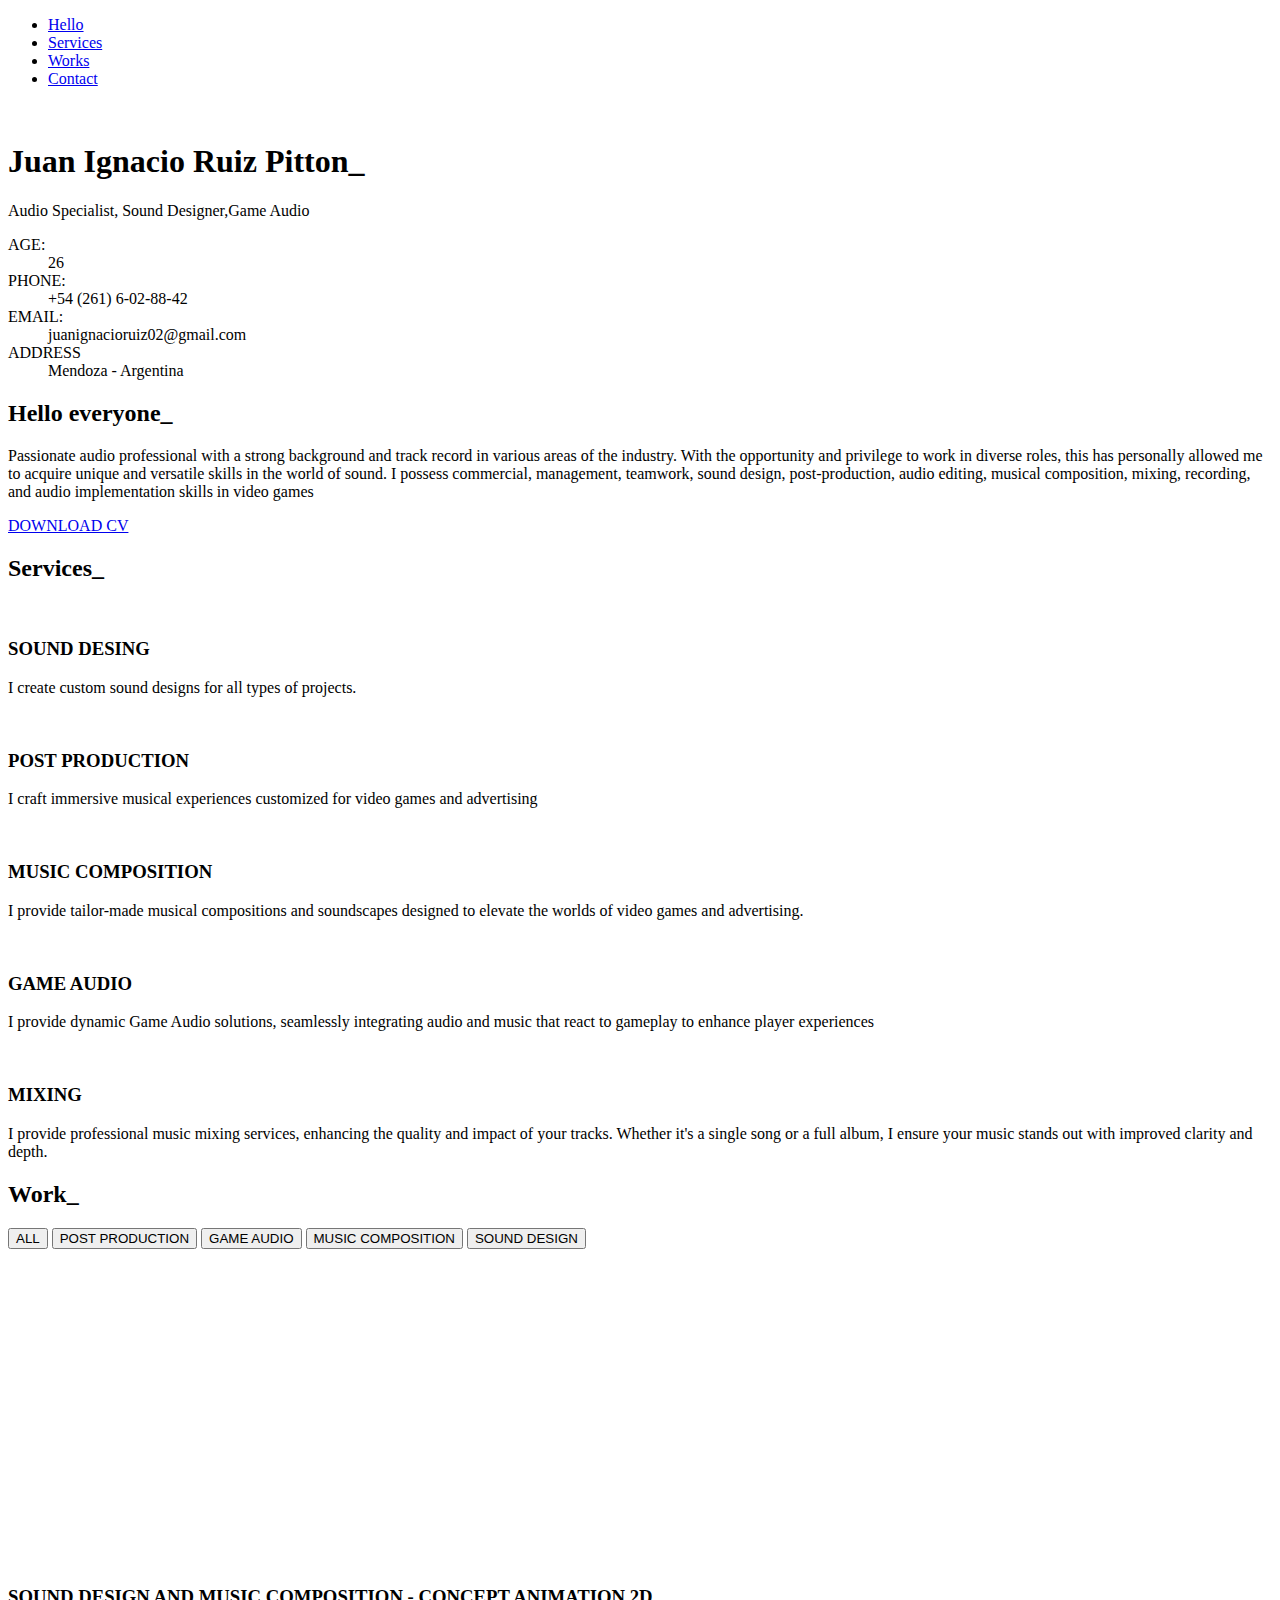
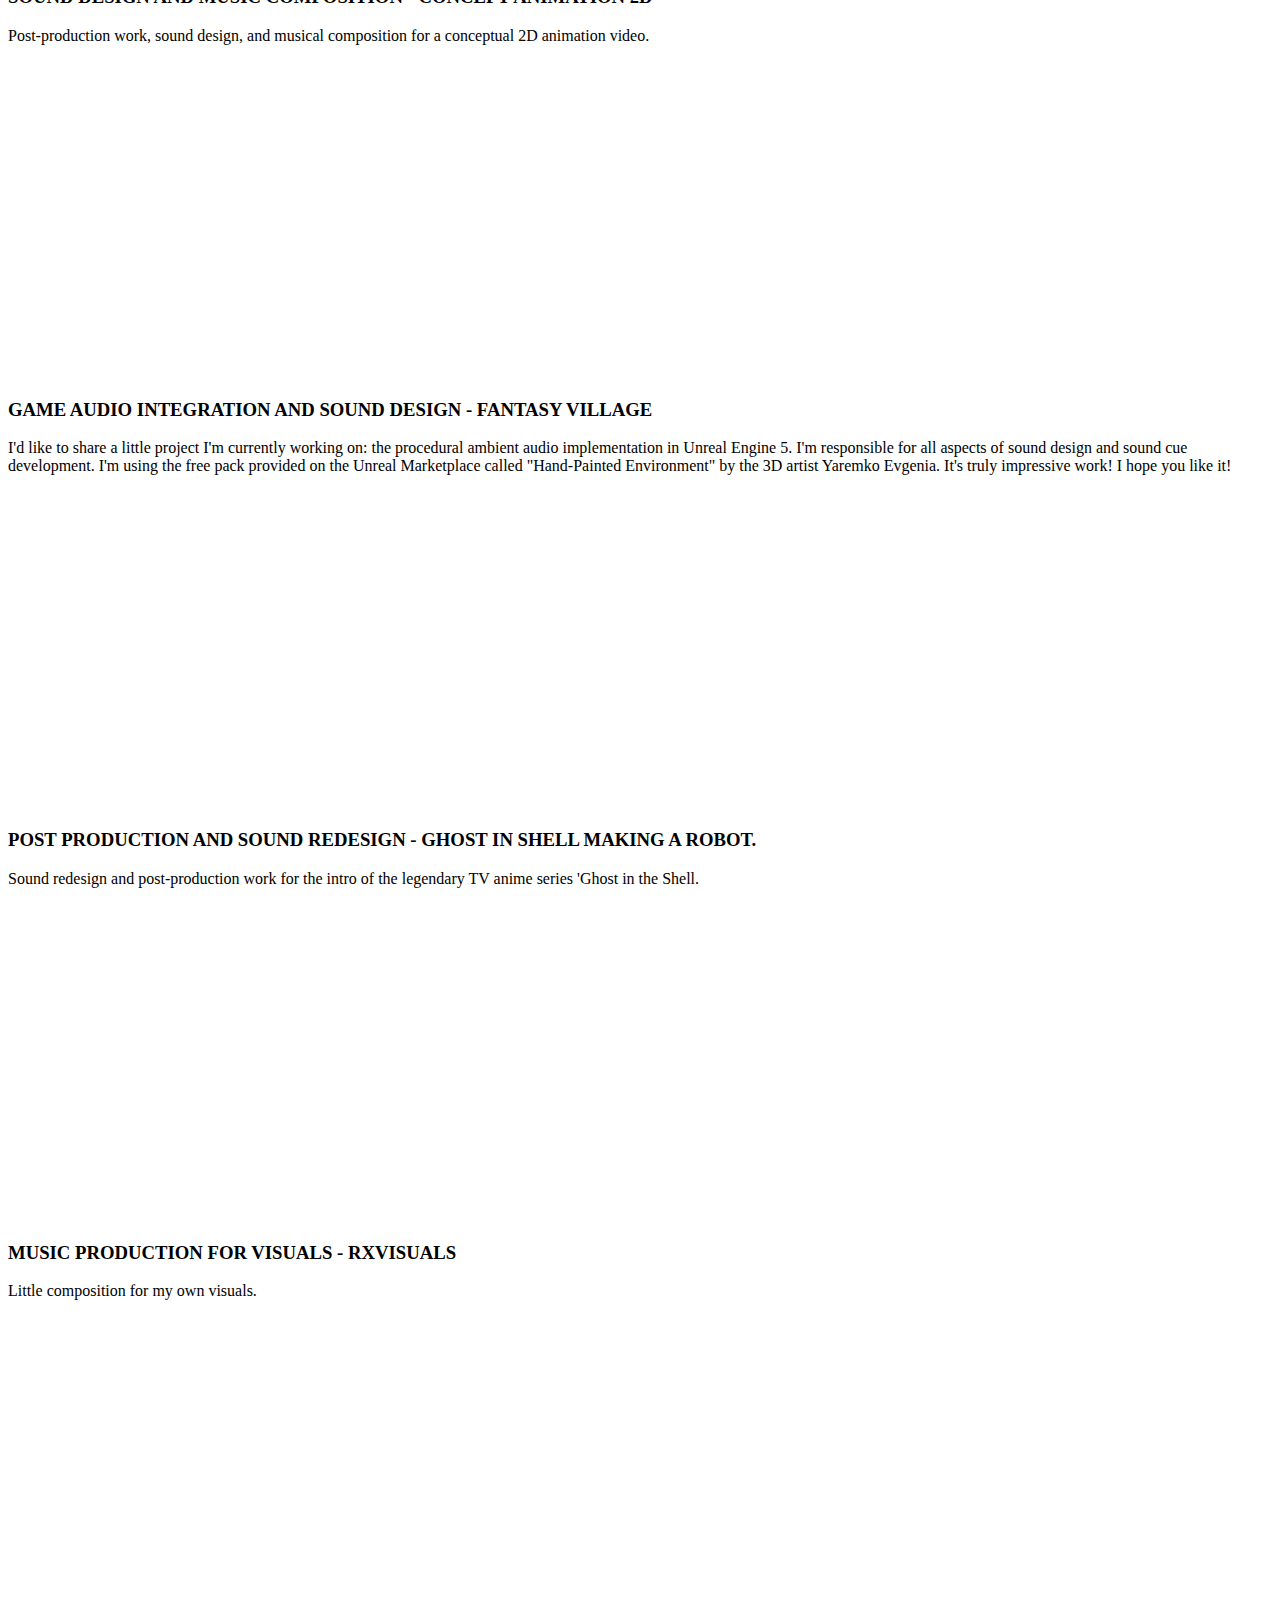
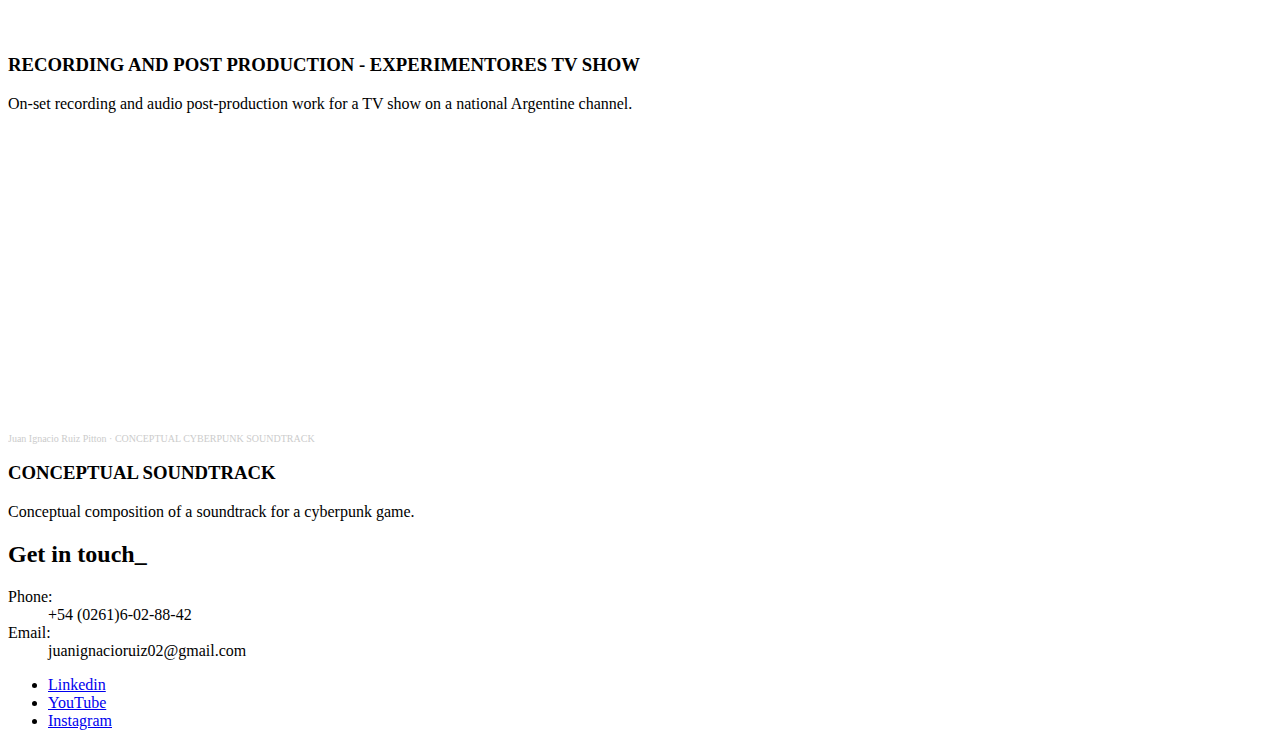
==== commit f79905a9: "Commit 9" ====
--- a/index.html
+++ b/index.html
@@ -14,8 +14,8 @@
     />
 
     <!--=============== Css ===============-->
-    <link rel="stylesheet" href="Juaniweb/assets/css/style.css" />
-    <link rel="stylesheet" href="Juaniweb/css/skins/color-1.css" />
+    <link rel="stylesheet" href="assets/css/style.css" />
+    <link rel="stylesheet" href="assets/css/skins/color-1.css" />
 
     <!--=============== Skin Colors ===============-->
     <link
